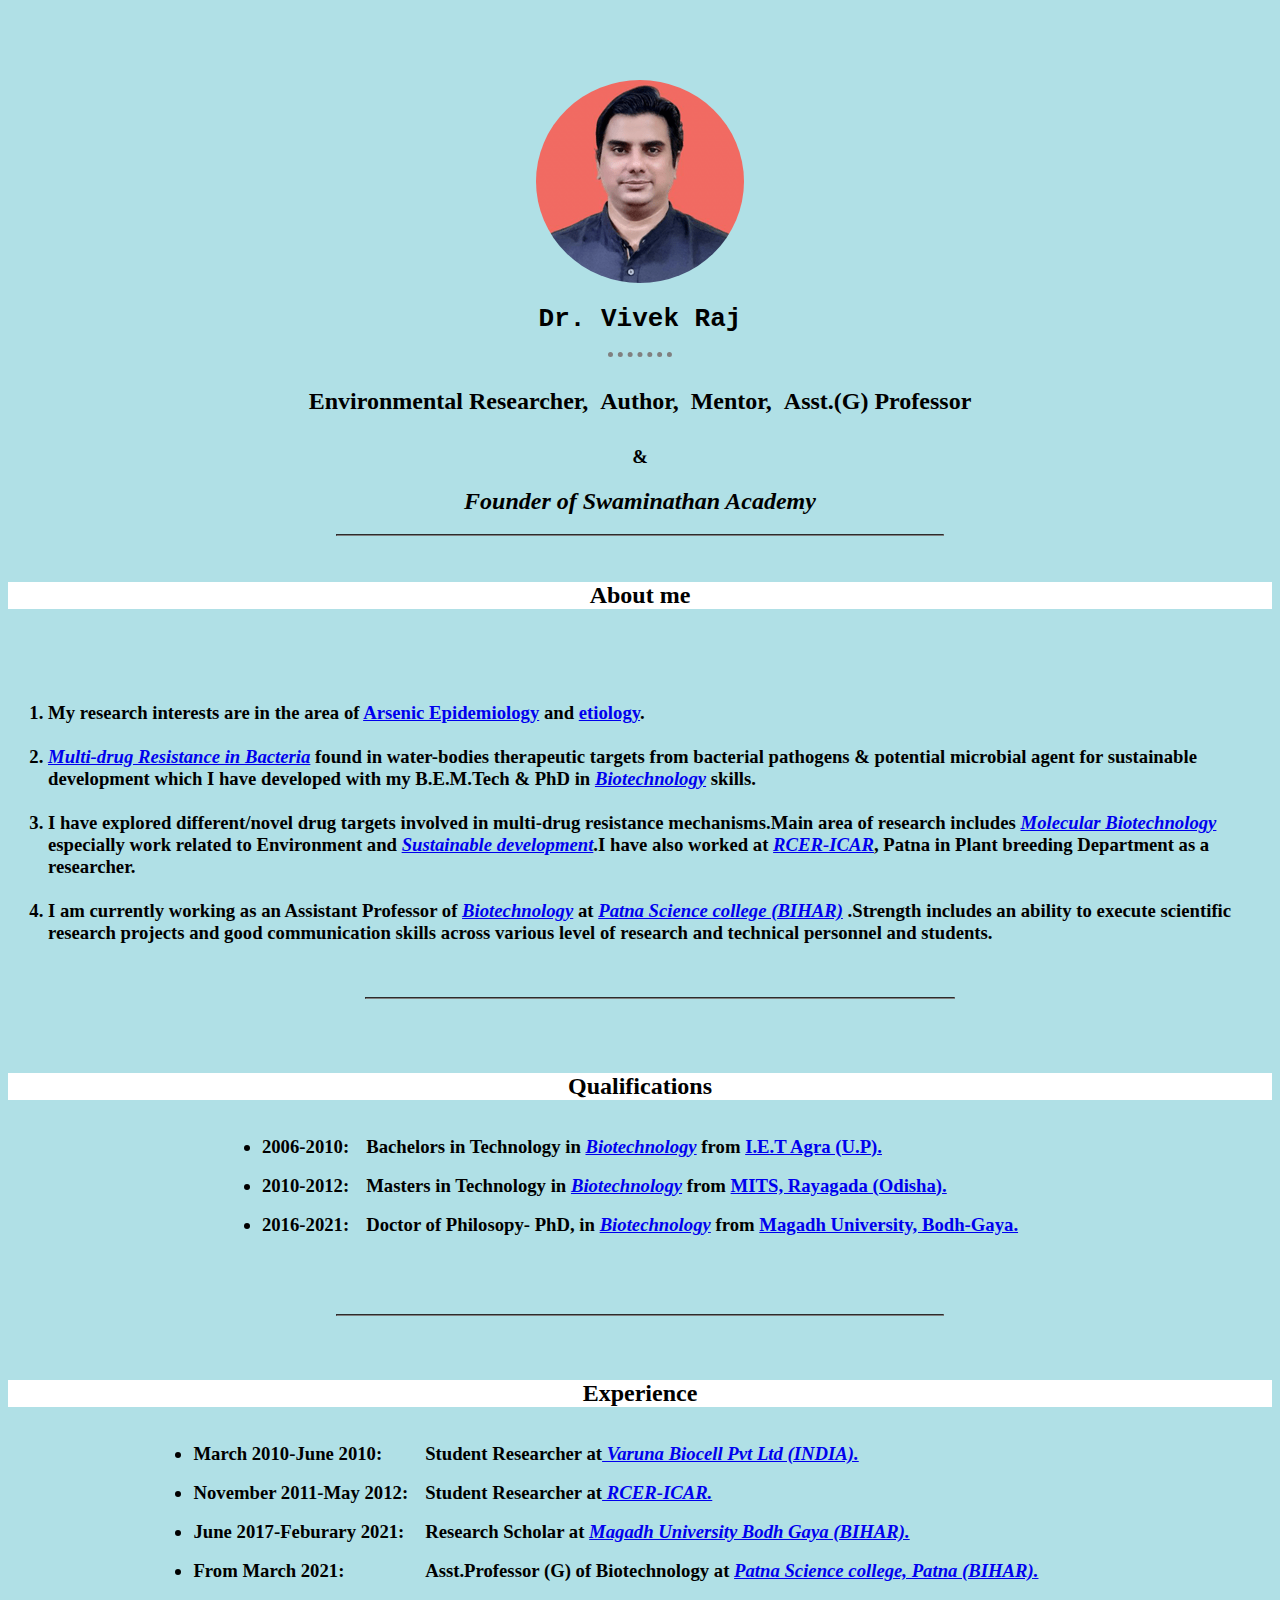
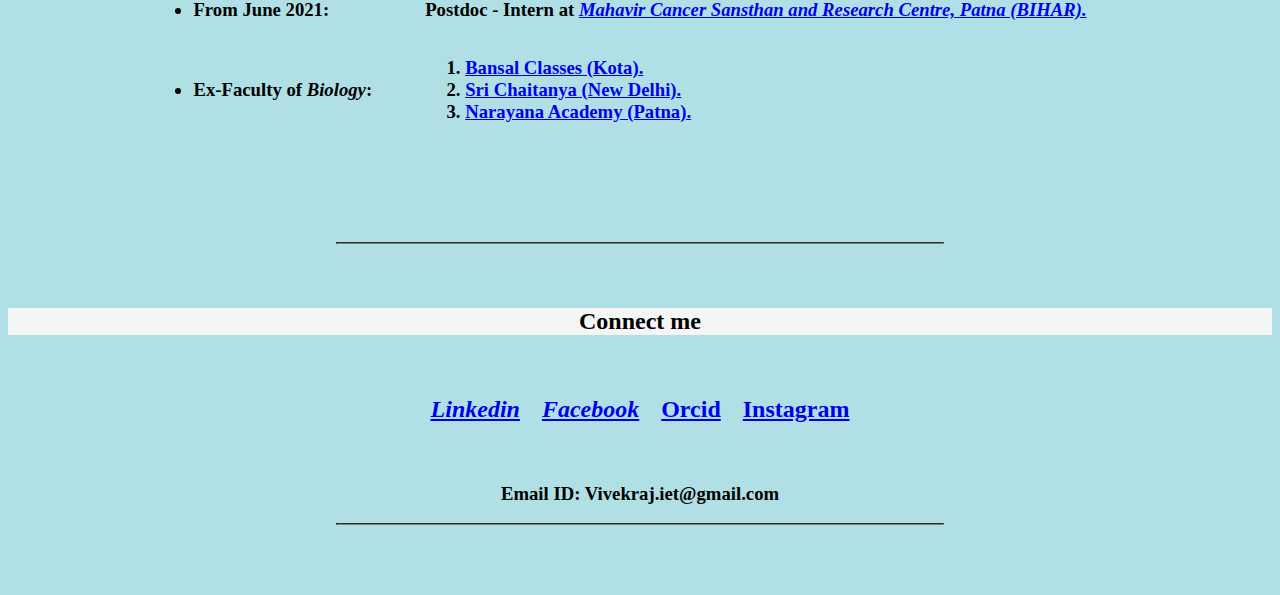
==== index.html @ 921a7af8 "Rename vivekraj.html to index.html" ====
<!DOCTYPE html>
<html lang="en">
<head>
    <meta charset="UTF-8">
    <meta http-equiv="X-UA-Compatible" content="IE=edge">
    <meta name="viewport" content="width=device-width, initial-scale=1.0">
    <title>Dr. Vivek Raj</title>
    <link rel="stylesheet" href="css/styles.css">
    <link rel="icon" href="favicon.ico">
</head>
<body>
    <div id='look'>

    </div>
    <br>
    <br>
    <br>
    <br>
    <center><img src="Screenshot 2021-12-27 at 7.35.56 PM.png" alt="VivekRaj">
    <h1 style="font-family: monospace;">Dr. Vivek Raj</h1>
    <hr class='sir'> 
    <center><h2>
        <table cellspacing='10' class="me">
            <tr>
                <td>Environmental Researcher,</td>
                <td>Author,</td>
                <td>Mentor,</td>
                <td>Asst.(G) Professor</td>   
            </tr>
        </table>
        </center></h2>
        <center><h3>&</h3></center>
    <h2 style="font-family: cursive"><em>Founder of Swaminathan Academy</em></h2></center>
    <hr>
    <br>
    <center><h2 style="background-color: white;">About me</h2></center>
    <br> 
    <br>
    <br>

    <p><h3>
        <ol>
            <li>My research interests are in the area of <a href="https://www.vdh.virginia.gov/epidemiology/epidemiology-fact-sheets/arsenic/"> Arsenic Epidemiology</a> and <a href="https://en.wikipedia.org/wiki/Etiology"> etiology</a>.</li><br>
        <li><a href="https://www.ncbi.nlm.nih.gov/pmc/articles/PMC2839888/"><em>Multi-drug Resistance in Bacteria</em></a> found in water-bodies 
        therapeutic targets from bacterial pathogens &
        potential microbial agent for sustainable
        development which I have developed with my
        B.E.M.Tech & PhD in <a href="https://en.wikipedia.org/wiki/Biotechnology"><em>Biotechnology</a></em> skills.</li><br><li>I have
        explored different/novel drug targets involved in
        multi-drug resistance mechanisms.Main area of
        research includes <a href="https://en.wikipedia.org/wiki/Molecular_Biotechnology"><em>Molecular Biotechnology</em></a>
        especially work related to Environment and
        <a href="https://en.wikipedia.org/wiki/Sustainable_development"><em>Sustainable development</em></a>.I have also worked at
        <a href="https://icarrcer.icar.gov.in/"><em> RCER-ICAR</a></em>, Patna in Plant breeding Department
        as a researcher.</li><br><li>I am currently working as an
        Assistant Professor of <a href="https://en.wikipedia.org/wiki/Biotechnology"><em>Biotechnology</a></em> at <a href="https://en.wikipedia.org/wiki/Patna_Science_College"><em> Patna Science college (BIHAR)</a></em>
        .Strength includes an
        ability to execute scientific research projects
        and good communication skills across various
        level of research and technical personnel and
        students.</li>
        <br>
        <br>
        <hr>
        <br>
        <br>

        </h3></p>
        <center><h2 style="background-color: white;">Qualifications</h2></center>
        <h3>
        <center><table cellspacing="15">
            <ol>
                <tr>
                    <td>
                        <li>
                            2006-2010:
                        </li>
                    </td>
                    <td>
                        Bachelors in Technology in <a href="https://en.wikipedia.org/wiki/Biotechnology"><em>Biotechnology</a></em> from <a href="http://www.ietagra.org.in/">I.E.T Agra (U.P).</a>
                    </td>
                </tr>
                <tr>
                    <td>
                        <li>
                            2010-2012:
                        </li>
                    </td>
                    <td>Masters in Technology in <a href="https://en.wikipedia.org/wiki/Biotechnology"><em>Biotechnology</a></em> from <a href="https://en.wikipedia.org/wiki/Majhighariani_Institute_of_Technology_and_Science"> MITS, Rayagada (Odisha).</a></td>
                </tr>
                <tr>
                    <td>
                        <li>
                            2016-2021:
                        </li>
                    </td>
                    <td>Doctor of Philosopy- PhD, in <a href="https://en.wikipedia.org/wiki/Biotechnology"><em>Biotechnology</a></em> from <a href="https://www.magadhuniversity.ac.in/">Magadh University, Bodh-Gaya.</a></td>
                </tr>
            </ol>
        </table>
        </h3>
        </center>
        <br>
        <br>
        <hr>
        <br>
        <br>
        <center><h2 style="background-color: white;">Experience</h2>
        <h3>
            <table cellspacing="15">
                <ol>
                    <tr>
                        <td>
                            <li>
                                March 2010-June 2010:
                            </li>
                        </td>
                        <td>
                            Student Researcher at<a href="https://www.indiamart.com/varunabiocell/profile.html"><em> Varuna Biocell Pvt Ltd (INDIA).</em></a>
                        </td>
                    </tr>
                    <tr>
                        <td>
                            <li>
                                November 2011-May 2012:
                            </li>
                        </td>
                        <td>Student Researcher at<a href="https://icarrcer.icar.gov.in/"><em> RCER-ICAR.</a></em> 
                    </tr>
                    <tr>
                        <td>
                            <li>
                                June 2017-Feburary 2021:
                            </li>
                        </td>
                        <td>Research Scholar at <a href="https://www.magadhuniversity.ac.in/"><em>Magadh University Bodh Gaya (BIHAR).</a></em>
                    </tr>
                    <tr>
                        <td>
                            <li>
                                From March 2021:
                            </li>
                        </td>
                        <td> Asst.Professor (G) of Biotechnology at <a href="https://en.wikipedia.org/wiki/Patna_Science_College"><em> Patna Science college, Patna (BIHAR).</a></em>
                    </tr>
                    <tr>
                        <td>
                            <li>
                                From June 2021:
                            </li>
                        </td>
                        <td> Postdoc - Intern at <a href="http://www.mahavircancersansthan.com/"><em> Mahavir Cancer Sansthan and Research Centre, Patna (BIHAR).</a></em>
                    </tr>
                    <tr>
                        <td>
                            <li>
                                Ex-Faculty of <em>Biology</em>:
                            </li>
                        </td>
                        <td>
                            <ol>
                                <li><a href="https://www.bansal.ac.in/">Bansal Classes (Kota).</a></li>
                                <li><a href="https://srichaitanya.net/">Sri Chaitanya (New Delhi).</a></li>
                                <li><a href="https://www.narayanagroup.com/">Narayana Academy (Patna).</a></li>
                            </ol>    
                        </td>       
                </ol>
            </table>
            </ul>
            <br>
        </center>
        <br>
        <br>
        <hr>
        <br>
        <br>
    <center><h2 class='last'>Connect me</h2> 
    <table cellspacing='20'>
        <tr>
            <td><h2><a href="https://www.linkedin.com/in/dr-er-vivek-raj-58460b1a6"><em>Linkedin</em></a></h2></td>
            <td><h2><a href="https://www.facebook.com/vivek.raj.1042"><em>Facebook</em></a></h2></td>
            <td><h2><a href="https://orcid.org/my-orcid?orcid=0000-0002-8703-0960">Orcid</a></h2></td>
            <td><h2><a href="https://instagram.com/vivekraj.iet?utm_medium=copy_link">Instagram</a></h2></td>
        </tr>
    </table>
    <h3>Email ID: Vivekraj.iet@gmail.com</h3>
</center>
<hr>
<br>
<br>
<br>

</body>
</html>
---- css/styles.css ----
body {
    background-color: powderblue;
}

#dotted {
    height: 3px;;
    width: 5%;
    border-style: none ;
    border-top-style: dotted;
    border-width: 5px;
    border-color: grey;
}

h2 {
    font-family: cursive;
    width: 100%;
    
}
hr {
    border-style: grrove;
    width: 48%;
    border-color: grey;

}

.sir {
    border-style: none;
    border-top-style: dotted;
    width: 5%;
    border-width: 5px;
    border-color: gray;
}

img {
    border-radius: 100%;
}

.last {
    background-color: whitesmoke;
    width: 30;
}
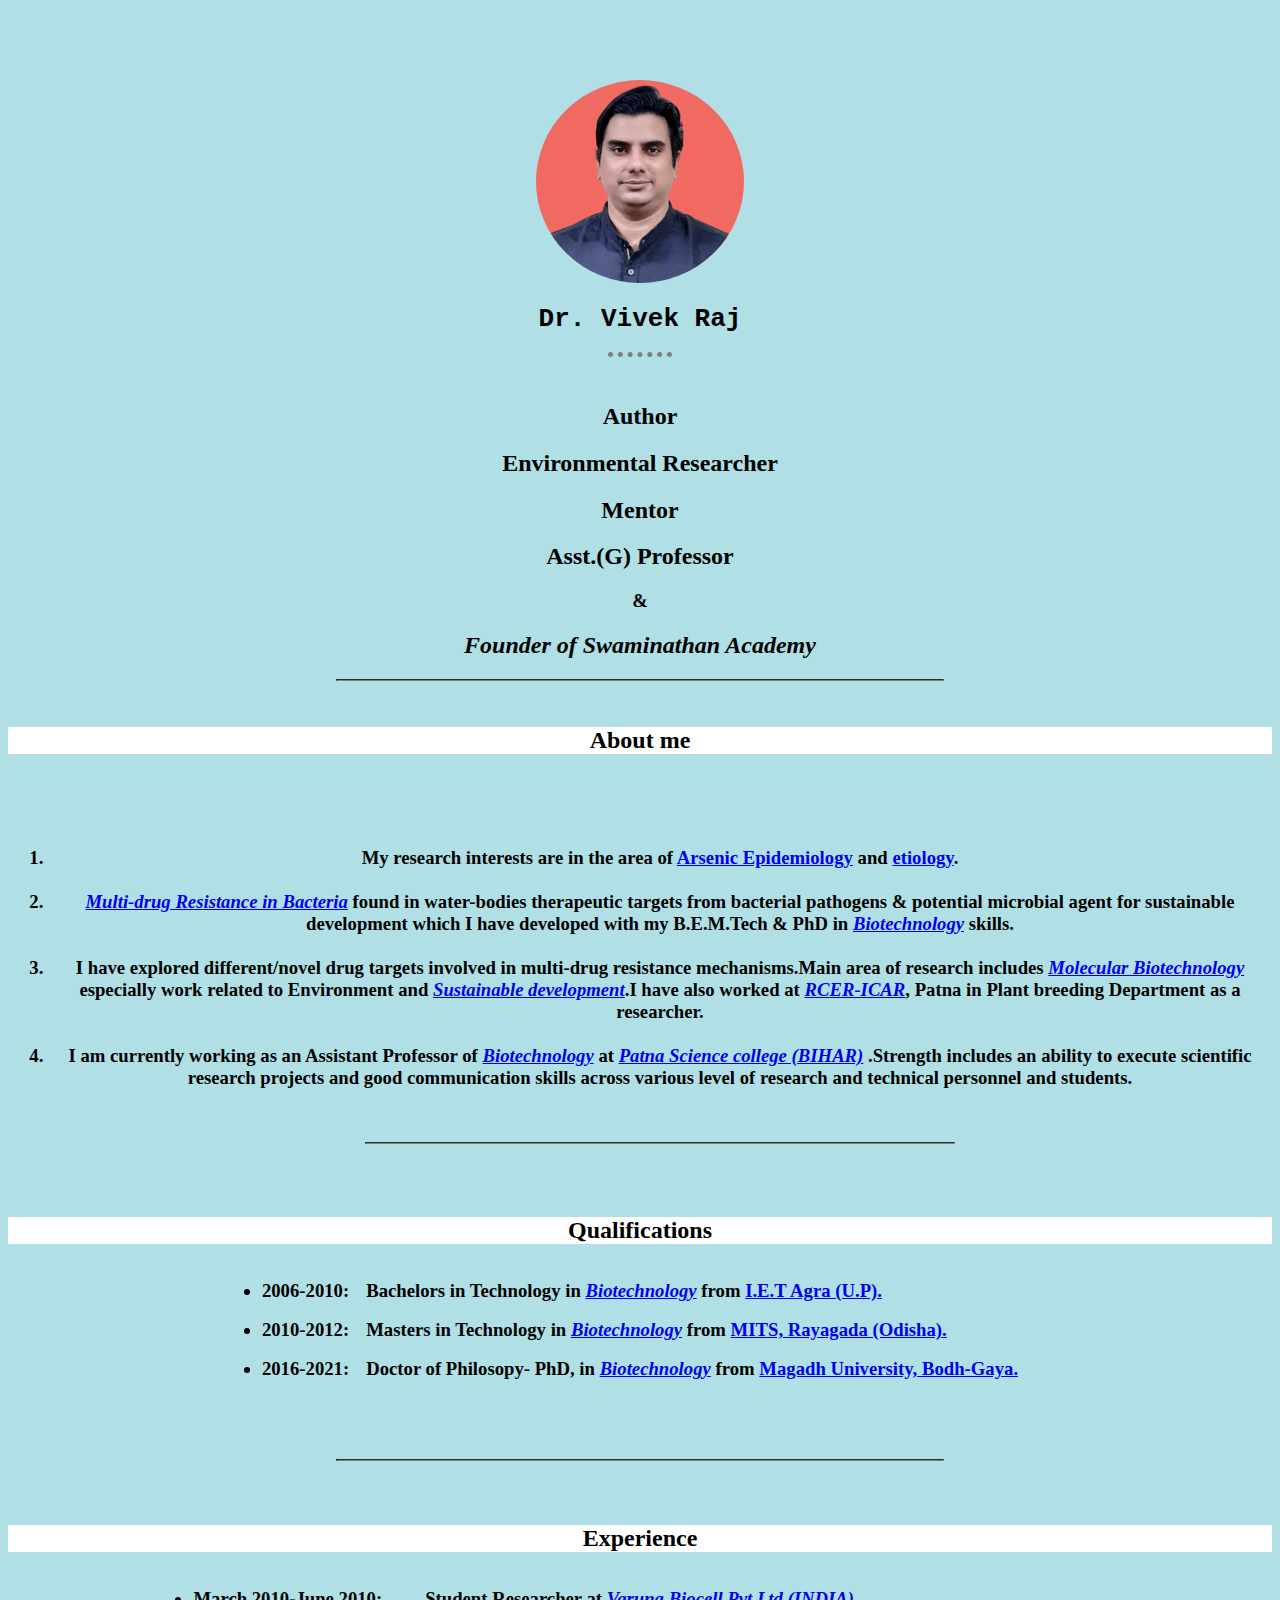
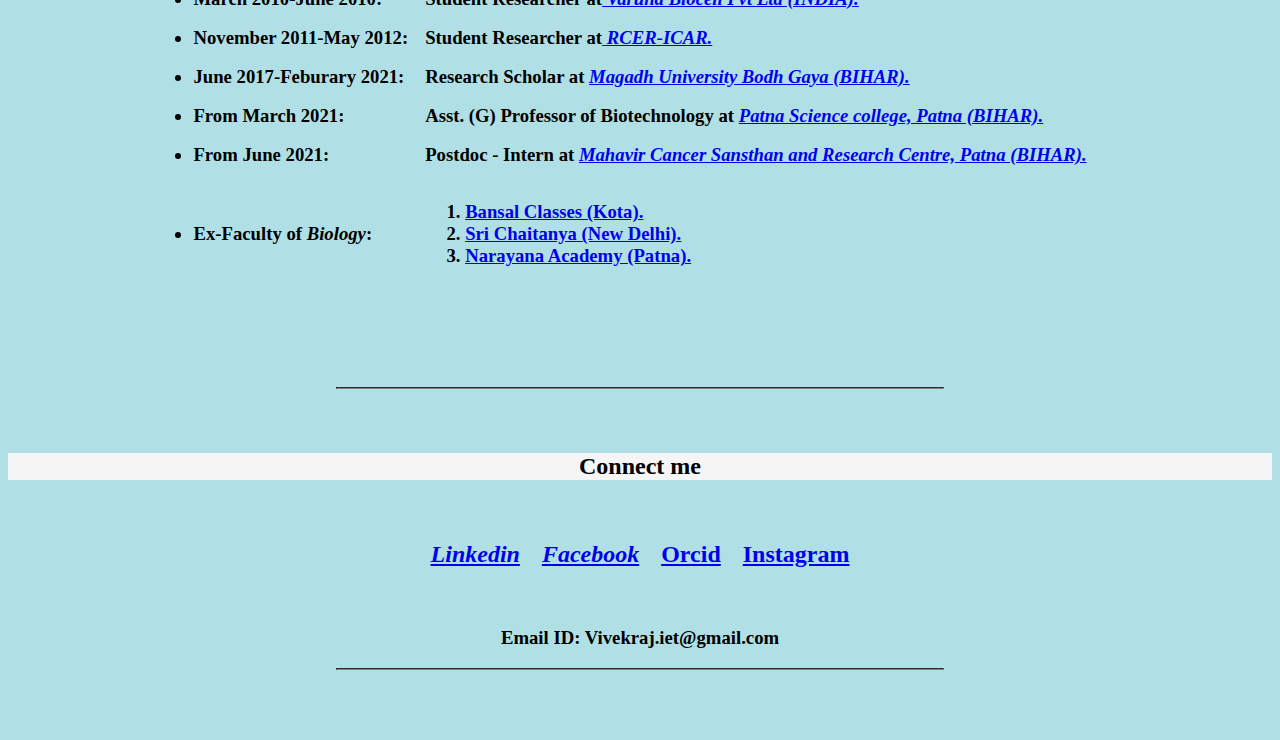
==== commit 03f7b498: "HTML updated" ====
--- a/index.html
+++ b/index.html
@@ -19,18 +19,18 @@
     <center><img src="Screenshot 2021-12-27 at 7.35.56 PM.png" alt="VivekRaj">
     <h1 style="font-family: monospace;">Dr. Vivek Raj</h1>
     <hr class='sir'> 
-    <center><h2>
-        <table cellspacing='10' class="me">
-            <tr>
-                <td>Environmental Researcher,</td>
-                <td>Author,</td>
-                <td>Mentor,</td>
-                <td>Asst.(G) Professor</td>   
-            </tr>
-        </table>
-        </center></h2>
+    <br>
+    
+        <center>
+            <h2>Author</h2>
+            <h2>Environmental Researcher</h2>
+            <h2>Mentor</h2>
+            <h2>Asst.(G) Professor</h2>
+        </center>
+            
+        
         <center><h3>&</h3></center>
-    <h2 style="font-family: cursive"><em>Founder of Swaminathan Academy</em></h2></center>
+    <center><h2 style="font-family: cursive"><em>Founder of Swaminathan Academy</em></h2></center>
     <hr>
     <br>
     <center><h2 style="background-color: white;">About me</h2></center>
@@ -141,7 +141,7 @@
                                 From March 2021:
                             </li>
                         </td>
-                        <td> Asst.Professor (G) of Biotechnology at <a href="https://en.wikipedia.org/wiki/Patna_Science_College"><em> Patna Science college, Patna (BIHAR).</a></em>
+                        <td> Asst. (G) Professor of Biotechnology at <a href="https://en.wikipedia.org/wiki/Patna_Science_College"><em> Patna Science college, Patna (BIHAR).</a></em>
                     </tr>
                     <tr>
                         <td>
@@ -191,4 +191,4 @@
 <br>
 
 </body>
-</html>
+</html>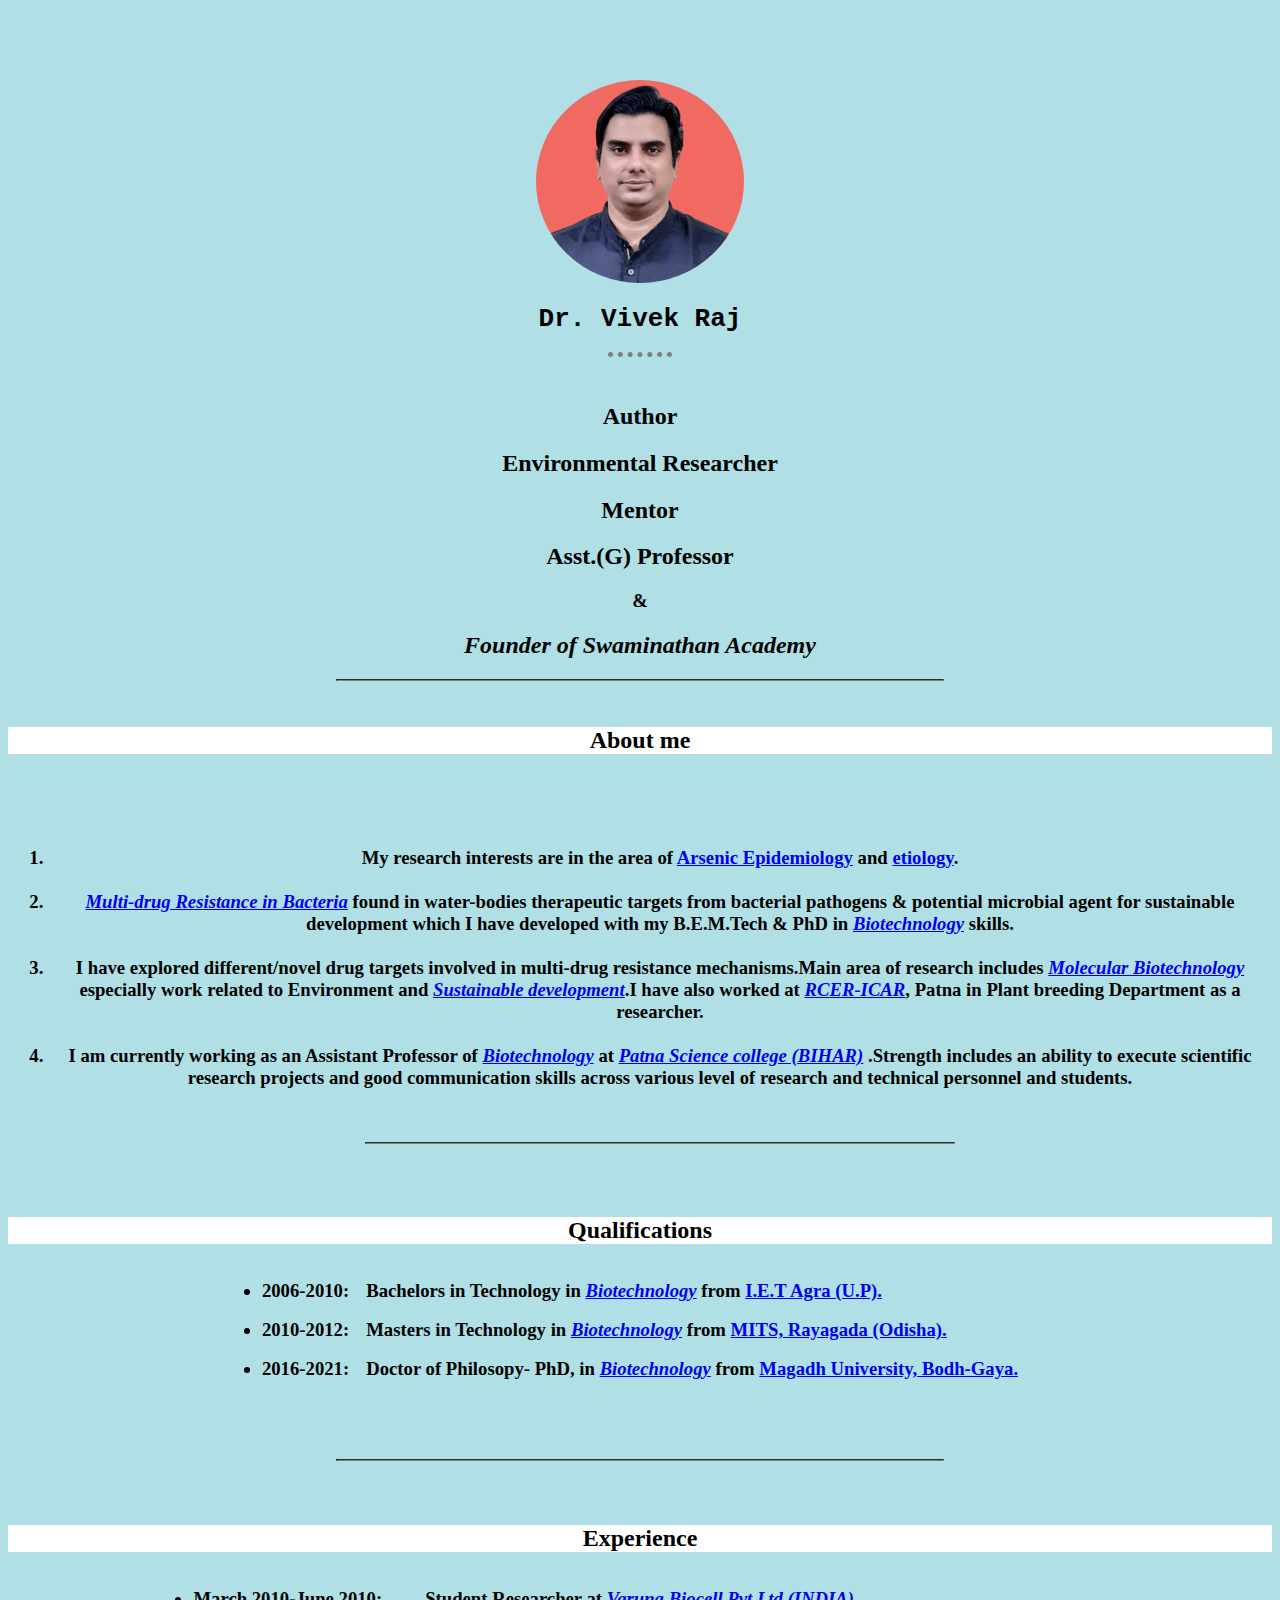
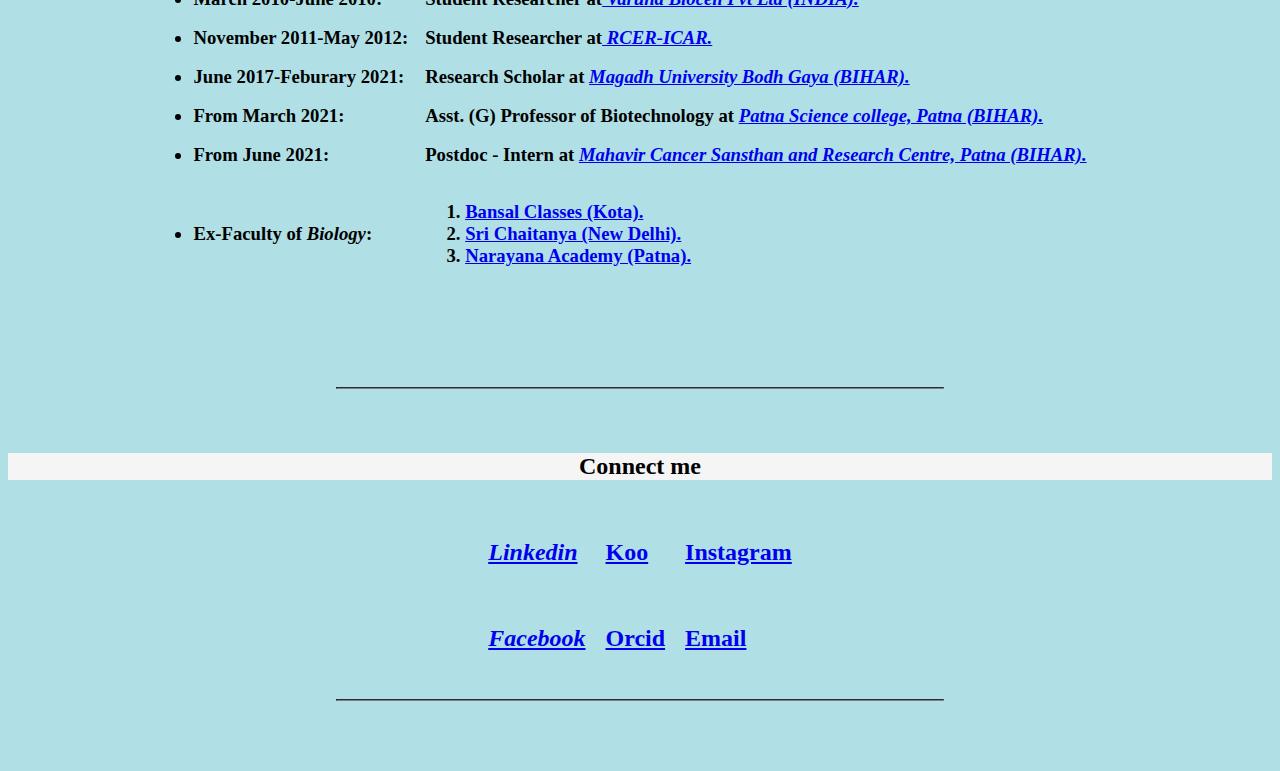
==== commit e8c40bac: "index updated" ====
--- a/index.html
+++ b/index.html
@@ -18,42 +18,42 @@
     <br>
     <center><img src="Screenshot 2021-12-27 at 7.35.56 PM.png" alt="VivekRaj">
     <h1 style="font-family: monospace;">Dr. Vivek Raj</h1>
-    <hr class='sir'> 
+    <hr class='sir'>
     <br>
-    
+
         <center>
             <h2>Author</h2>
             <h2>Environmental Researcher</h2>
             <h2>Mentor</h2>
             <h2>Asst.(G) Professor</h2>
         </center>
-            
-        
+
+
         <center><h3>&</h3></center>
     <center><h2 style="font-family: cursive"><em>Founder of Swaminathan Academy</em></h2></center>
     <hr>
     <br>
     <center><h2 style="background-color: white;">About me</h2></center>
-    <br> 
+    <br>
     <br>
     <br>
 
     <p><h3>
         <ol>
-            <li>My research interests are in the area of <a href="https://www.vdh.virginia.gov/epidemiology/epidemiology-fact-sheets/arsenic/"> Arsenic Epidemiology</a> and <a href="https://en.wikipedia.org/wiki/Etiology"> etiology</a>.</li><br>
-        <li><a href="https://www.ncbi.nlm.nih.gov/pmc/articles/PMC2839888/"><em>Multi-drug Resistance in Bacteria</em></a> found in water-bodies 
+            <li>My research interests are in the area of <a href="https://www.vdh.virginia.gov/epidemiology/epidemiology-fact-sheets/arsenic/" target='_blank'> Arsenic Epidemiology</a> and <a href="https://en.wikipedia.org/wiki/Etiology" target='_blank'> etiology</a>.</li><br>
+        <li><a href="https://www.ncbi.nlm.nih.gov/pmc/articles/PMC2839888/" target='_blank'><em>Multi-drug Resistance in Bacteria</em></a> found in water-bodies
         therapeutic targets from bacterial pathogens &
         potential microbial agent for sustainable
         development which I have developed with my
-        B.E.M.Tech & PhD in <a href="https://en.wikipedia.org/wiki/Biotechnology"><em>Biotechnology</a></em> skills.</li><br><li>I have
+        B.E.M.Tech & PhD in <a href="https://en.wikipedia.org/wiki/Biotechnology" target='_blank'><em>Biotechnology</a></em> skills.</li><br><li>I have
         explored different/novel drug targets involved in
         multi-drug resistance mechanisms.Main area of
-        research includes <a href="https://en.wikipedia.org/wiki/Molecular_Biotechnology"><em>Molecular Biotechnology</em></a>
+        research includes <a href="https://en.wikipedia.org/wiki/Molecular_Biotechnology" target='_blank'><em>Molecular Biotechnology</em></a>
         especially work related to Environment and
-        <a href="https://en.wikipedia.org/wiki/Sustainable_development"><em>Sustainable development</em></a>.I have also worked at
-        <a href="https://icarrcer.icar.gov.in/"><em> RCER-ICAR</a></em>, Patna in Plant breeding Department
+        <a href="https://en.wikipedia.org/wiki/Sustainable_development" target='_blank'><em>Sustainable development</em></a>.I have also worked at
+        <a href="https://icarrcer.icar.gov.in/target= '_blank'"><em> RCER-ICAR</a></em>, Patna in Plant breeding Department
         as a researcher.</li><br><li>I am currently working as an
-        Assistant Professor of <a href="https://en.wikipedia.org/wiki/Biotechnology"><em>Biotechnology</a></em> at <a href="https://en.wikipedia.org/wiki/Patna_Science_College"><em> Patna Science college (BIHAR)</a></em>
+        Assistant Professor of <a href="https://en.wikipedia.org/wiki/Biotechnology" target='_blank'><em>Biotechnology</a></em> at <a href="https://en.wikipedia.org/wiki/Patna_Science_College" target='_blank'><em> Patna Science college (BIHAR)</a></em>
         .Strength includes an
         ability to execute scientific research projects
         and good communication skills across various
@@ -77,7 +77,7 @@
                         </li>
                     </td>
                     <td>
-                        Bachelors in Technology in <a href="https://en.wikipedia.org/wiki/Biotechnology"><em>Biotechnology</a></em> from <a href="http://www.ietagra.org.in/">I.E.T Agra (U.P).</a>
+                        Bachelors in Technology in <a href="https://en.wikipedia.org/wiki/Biotechnology" target='_blank'><em>Biotechnology</a></em> from <a href="http://www.ietagra.org.in/" target='_blank'>I.E.T Agra (U.P).</a>
                     </td>
                 </tr>
                 <tr>
@@ -86,7 +86,7 @@
                             2010-2012:
                         </li>
                     </td>
-                    <td>Masters in Technology in <a href="https://en.wikipedia.org/wiki/Biotechnology"><em>Biotechnology</a></em> from <a href="https://en.wikipedia.org/wiki/Majhighariani_Institute_of_Technology_and_Science"> MITS, Rayagada (Odisha).</a></td>
+                    <td>Masters in Technology in <a href="https://en.wikipedia.org/wiki/Biotechnology" target='_blank'><em>Biotechnology</a></em> from <a href="https://en.wikipedia.org/wiki/Majhighariani_Institute_of_Technology_and_Science" target='_blank'> MITS, Rayagada (Odisha).</a></td>
                 </tr>
                 <tr>
                     <td>
@@ -94,7 +94,7 @@
                             2016-2021:
                         </li>
                     </td>
-                    <td>Doctor of Philosopy- PhD, in <a href="https://en.wikipedia.org/wiki/Biotechnology"><em>Biotechnology</a></em> from <a href="https://www.magadhuniversity.ac.in/">Magadh University, Bodh-Gaya.</a></td>
+                    <td>Doctor of Philosopy- PhD, in <a href="https://en.wikipedia.org/wiki/Biotechnology" target='_blank'><em>Biotechnology</a></em> from <a href="https://www.magadhuniversity.ac.in/" target='_blank'>Magadh University, Bodh-Gaya.</a></td>
                 </tr>
             </ol>
         </table>
@@ -116,7 +116,7 @@
                             </li>
                         </td>
                         <td>
-                            Student Researcher at<a href="https://www.indiamart.com/varunabiocell/profile.html"><em> Varuna Biocell Pvt Ltd (INDIA).</em></a>
+                            Student Researcher at<a href="https://www.indiamart.com/varunabiocell/profile.html" target='_blank'><em> Varuna Biocell Pvt Ltd (INDIA).</em></a>
                         </td>
                     </tr>
                     <tr>
@@ -125,7 +125,7 @@
                                 November 2011-May 2012:
                             </li>
                         </td>
-                        <td>Student Researcher at<a href="https://icarrcer.icar.gov.in/"><em> RCER-ICAR.</a></em> 
+                        <td>Student Researcher at<a href="https://icarrcer.icar.gov.in/" target='_blank'><em> RCER-ICAR.</a></em>
                     </tr>
                     <tr>
                         <td>
@@ -133,7 +133,7 @@
                                 June 2017-Feburary 2021:
                             </li>
                         </td>
-                        <td>Research Scholar at <a href="https://www.magadhuniversity.ac.in/"><em>Magadh University Bodh Gaya (BIHAR).</a></em>
+                        <td>Research Scholar at <a href="https://www.magadhuniversity.ac.in/" target='_blank'><em>Magadh University Bodh Gaya (BIHAR).</a></em>
                     </tr>
                     <tr>
                         <td>
@@ -141,7 +141,7 @@
                                 From March 2021:
                             </li>
                         </td>
-                        <td> Asst. (G) Professor of Biotechnology at <a href="https://en.wikipedia.org/wiki/Patna_Science_College"><em> Patna Science college, Patna (BIHAR).</a></em>
+                        <td> Asst. (G) Professor of Biotechnology at <a href="https://en.wikipedia.org/wiki/Patna_Science_College" target='_blank'><em> Patna Science college, Patna (BIHAR).</a></em>
                     </tr>
                     <tr>
                         <td>
@@ -149,7 +149,7 @@
                                 From June 2021:
                             </li>
                         </td>
-                        <td> Postdoc - Intern at <a href="http://www.mahavircancersansthan.com/"><em> Mahavir Cancer Sansthan and Research Centre, Patna (BIHAR).</a></em>
+                        <td> Postdoc - Intern at <a href="http://www.mahavircancersansthan.com/" target='_blank'><em> Mahavir Cancer Sansthan and Research Centre, Patna (BIHAR).</a></em>
                     </tr>
                     <tr>
                         <td>
@@ -159,11 +159,11 @@
                         </td>
                         <td>
                             <ol>
-                                <li><a href="https://www.bansal.ac.in/">Bansal Classes (Kota).</a></li>
-                                <li><a href="https://srichaitanya.net/">Sri Chaitanya (New Delhi).</a></li>
-                                <li><a href="https://www.narayanagroup.com/">Narayana Academy (Patna).</a></li>
-                            </ol>    
-                        </td>       
+                                <li><a href="https://www.bansal.ac.in/" target='_blank'>Bansal Classes (Kota).</a></li>
+                                <li><a href="https://srichaitanya.net/" target='_blank'>Sri Chaitanya (New Delhi).</a></li>
+                                <li><a href="https://www.narayanagroup.com/" target='_blank'>Narayana Academy (Patna).</a></li>
+                            </ol>
+                        </td>
                 </ol>
             </table>
             </ul>
@@ -174,16 +174,20 @@
         <hr>
         <br>
         <br>
-    <center><h2 class='last'>Connect me</h2> 
-    <table cellspacing='20'>
+    <center><h2 class='last'>Connect me</h2>
+    <table cellspacing='18',>
         <tr>
-            <td><h2><a href="https://www.linkedin.com/in/dr-er-vivek-raj-58460b1a6"><em>Linkedin</em></a></h2></td>
-            <td><h2><a href="https://www.facebook.com/vivek.raj.1042"><em>Facebook</em></a></h2></td>
-            <td><h2><a href="https://orcid.org/my-orcid?orcid=0000-0002-8703-0960">Orcid</a></h2></td>
-            <td><h2><a href="https://instagram.com/vivekraj.iet?utm_medium=copy_link">Instagram</a></h2></td>
+            <td><h2><a href="https://www.linkedin.com/in/dr-er-vivek-raj-58460b1a6" target='_blank'><em>Linkedin</em></a></h2></td>
+            
+            <td><h2><a href="https://www.kooapp.com/profile/%76%69%76%65%6B%72%61%6A%31%39%38%36" target='_blank'>Koo</a></h2></td>
+            <td><h2><a href="https://instagram.com/vivekraj.iet?utm_medium=copy_link " target='_blank'>Instagram</a></h2></td>
+        </tr>
+        <tr>
+            <td><h2><a href="https://www.facebook.com/vivek.raj.1042" target='_blank'><em>Facebook</em></a></h2></td>
+            <td><h2><a href="https://orcid.org/my-orcid?orcid=0000-0002-8703-0960" target='_blank'>Orcid</a></h2></td>
+            <td><h2><a href="mailto:Vivekraj.iet@gmail.com" target='_blank'>Email</a></h2></td>
         </tr>
     </table>
-    <h3>Email ID: Vivekraj.iet@gmail.com</h3>
 </center>
 <hr>
 <br>
@@ -191,4 +195,4 @@
 <br>
 
 </body>
-</html>+</html>
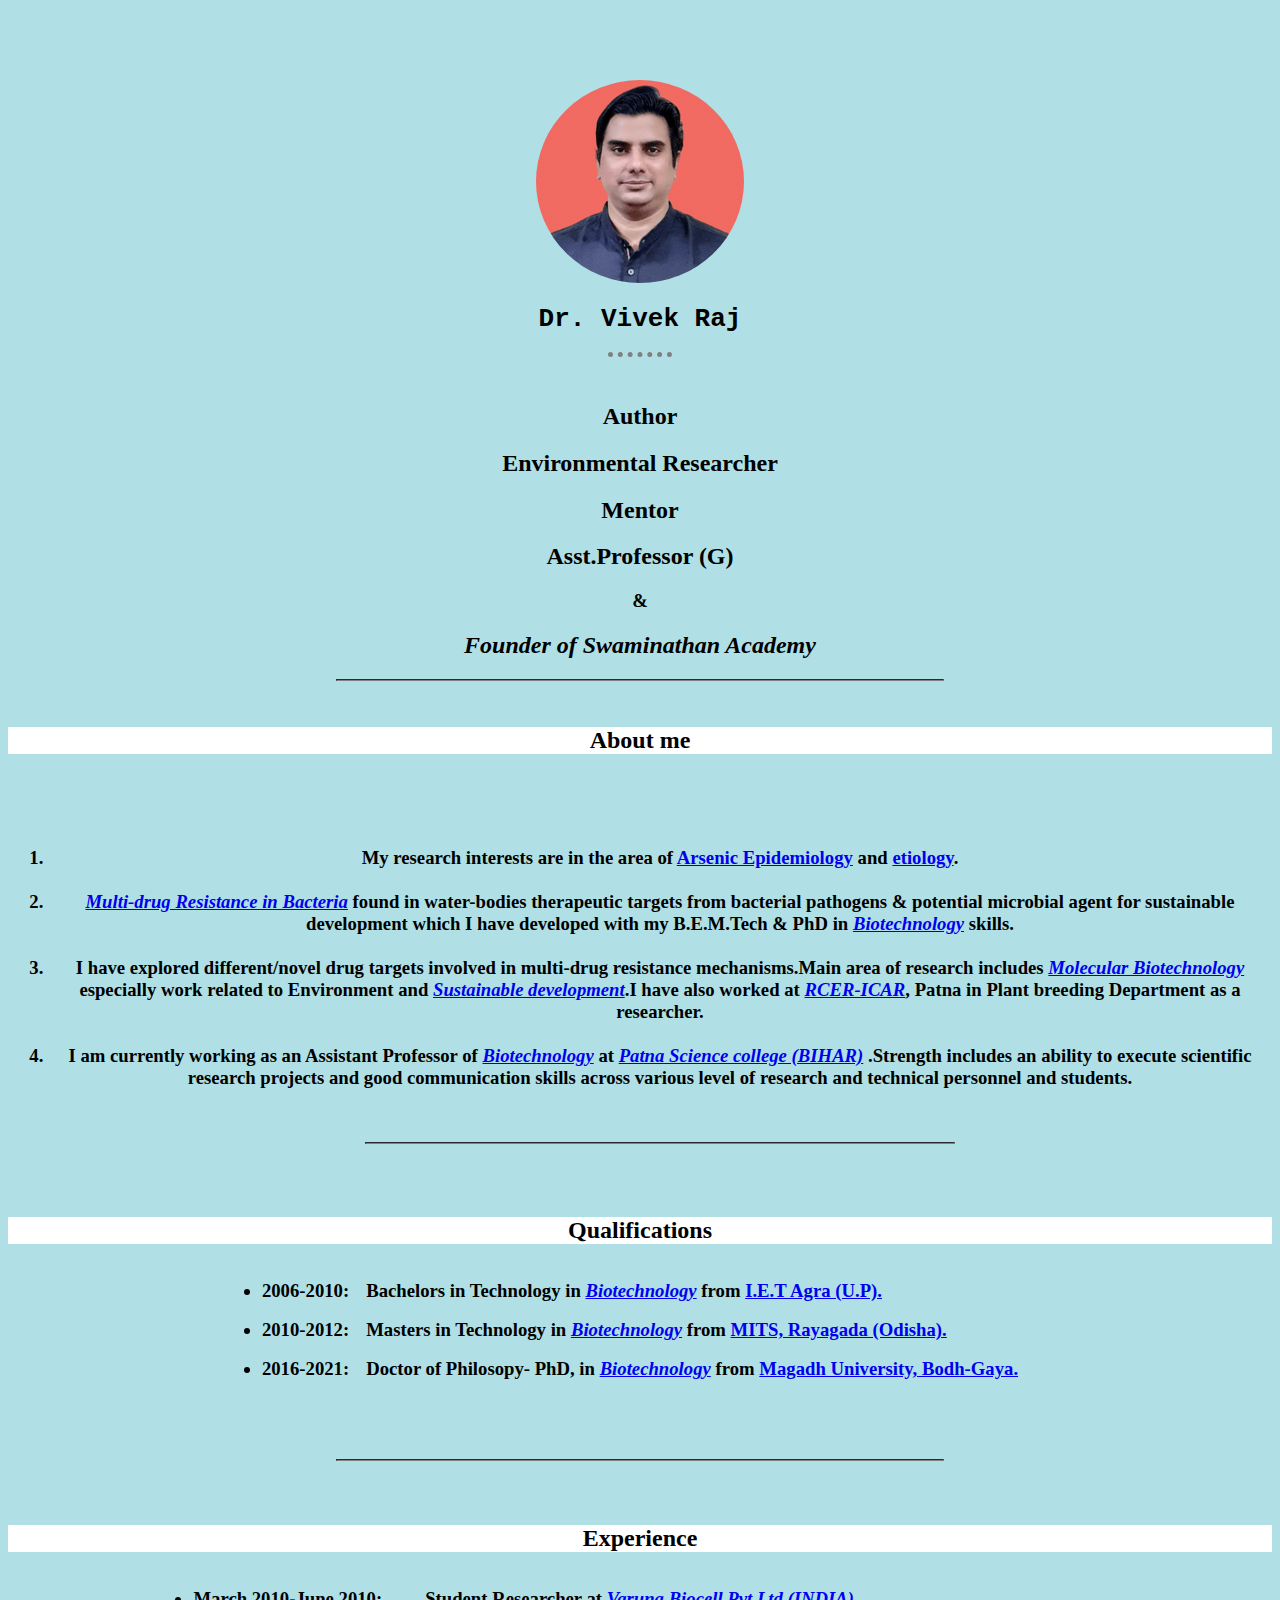
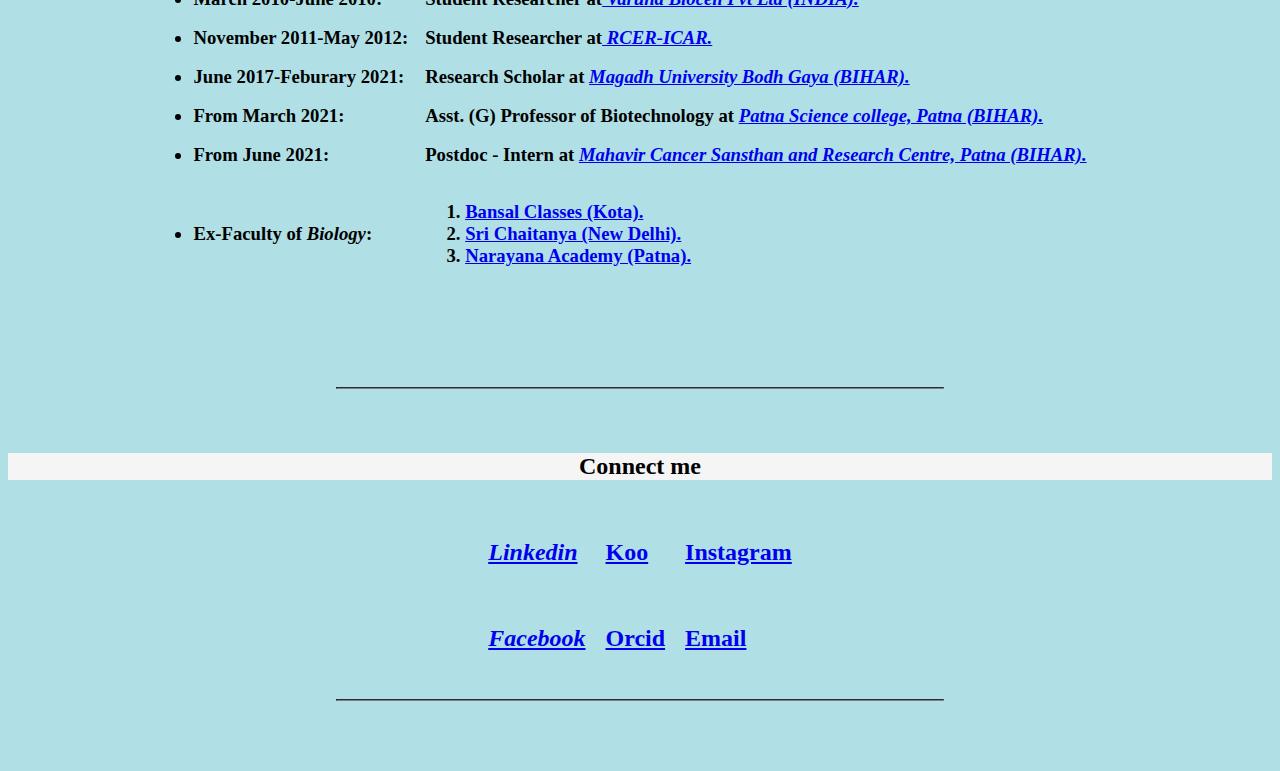
==== commit b6dbab54: "html updated" ====
--- a/index.html
+++ b/index.html
@@ -4,7 +4,7 @@
     <meta charset="UTF-8">
     <meta http-equiv="X-UA-Compatible" content="IE=edge">
     <meta name="viewport" content="width=device-width, initial-scale=1.0">
-    <title>Dr. Vivek Raj</title>
+    <title>Dr.Vivek Raj</title>
     <link rel="stylesheet" href="css/styles.css">
     <link rel="icon" href="favicon.ico">
 </head>
@@ -25,7 +25,7 @@
             <h2>Author</h2>
             <h2>Environmental Researcher</h2>
             <h2>Mentor</h2>
-            <h2>Asst.(G) Professor</h2>
+            <h2>Asst.Professor (G)</h2>
         </center>
 
 
@@ -178,7 +178,6 @@
     <table cellspacing='18',>
         <tr>
             <td><h2><a href="https://www.linkedin.com/in/dr-er-vivek-raj-58460b1a6" target='_blank'><em>Linkedin</em></a></h2></td>
-            
             <td><h2><a href="https://www.kooapp.com/profile/%76%69%76%65%6B%72%61%6A%31%39%38%36" target='_blank'>Koo</a></h2></td>
             <td><h2><a href="https://instagram.com/vivekraj.iet?utm_medium=copy_link " target='_blank'>Instagram</a></h2></td>
         </tr>
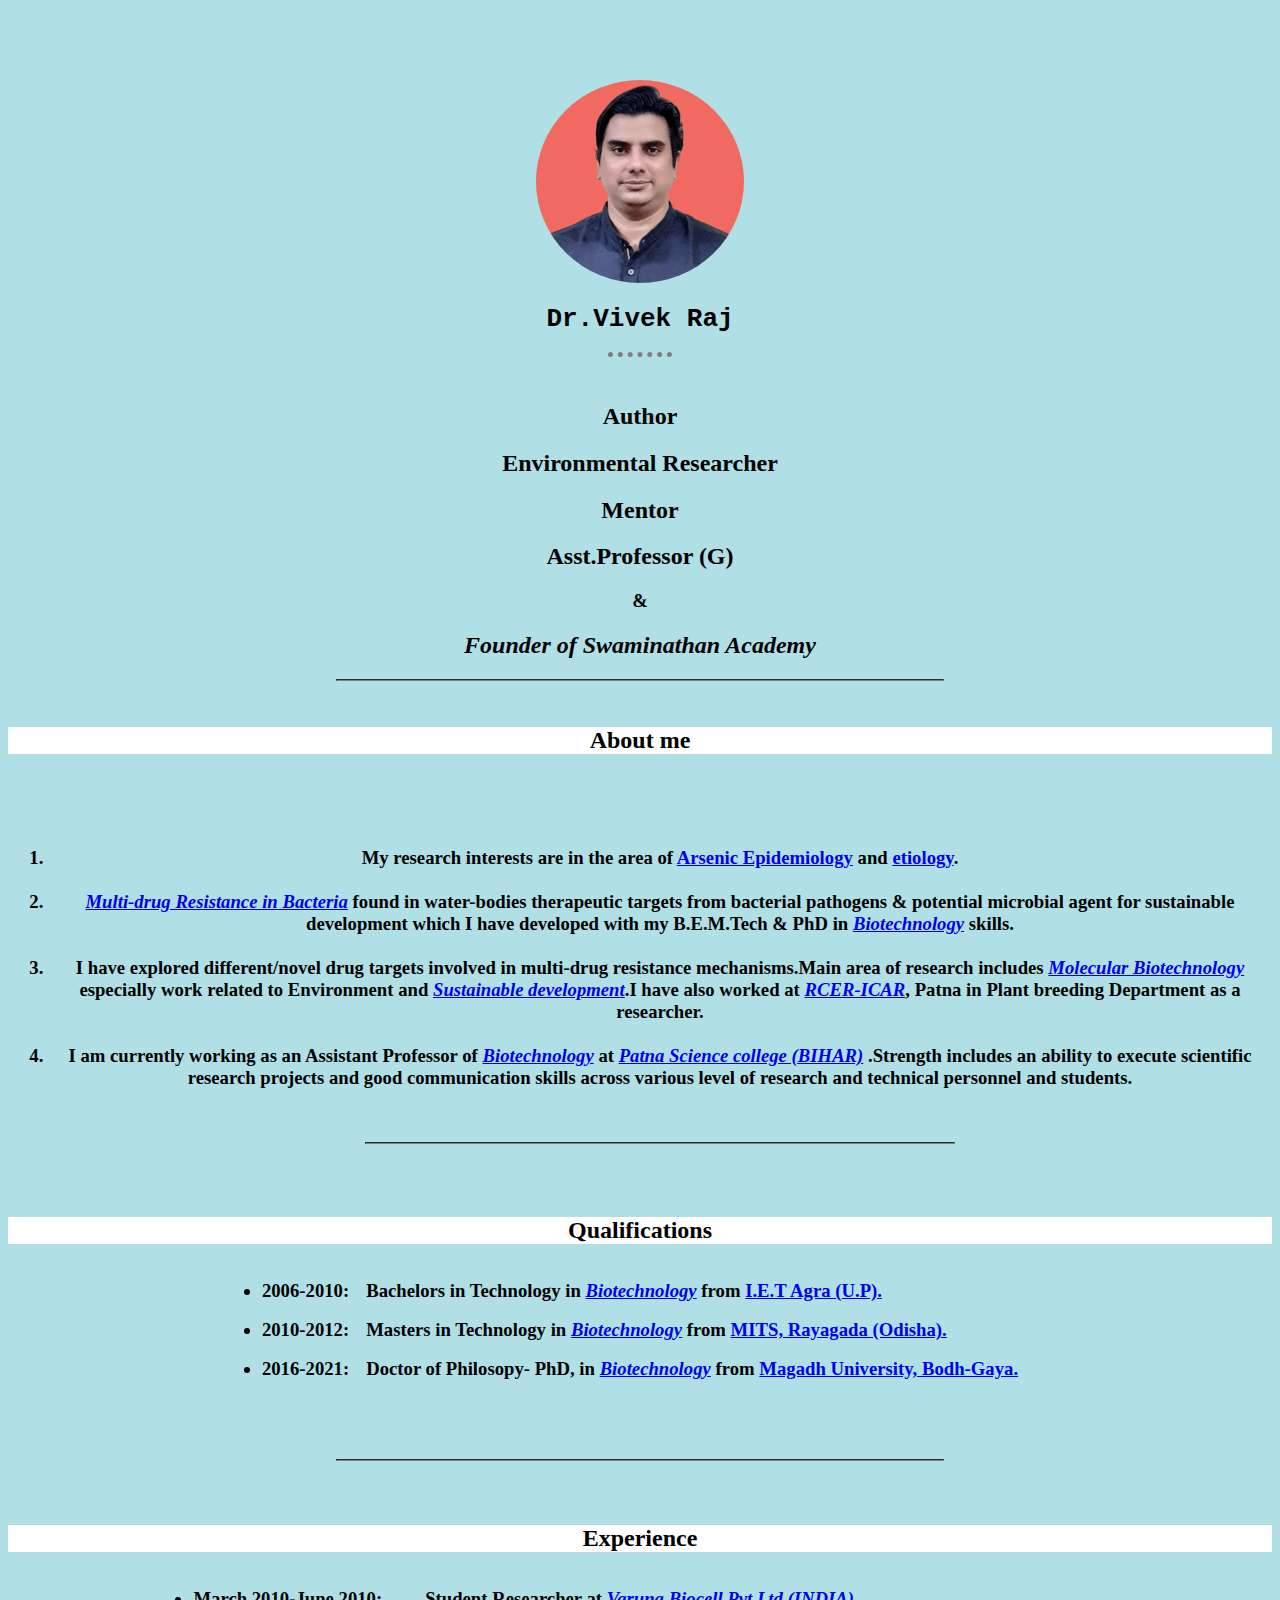
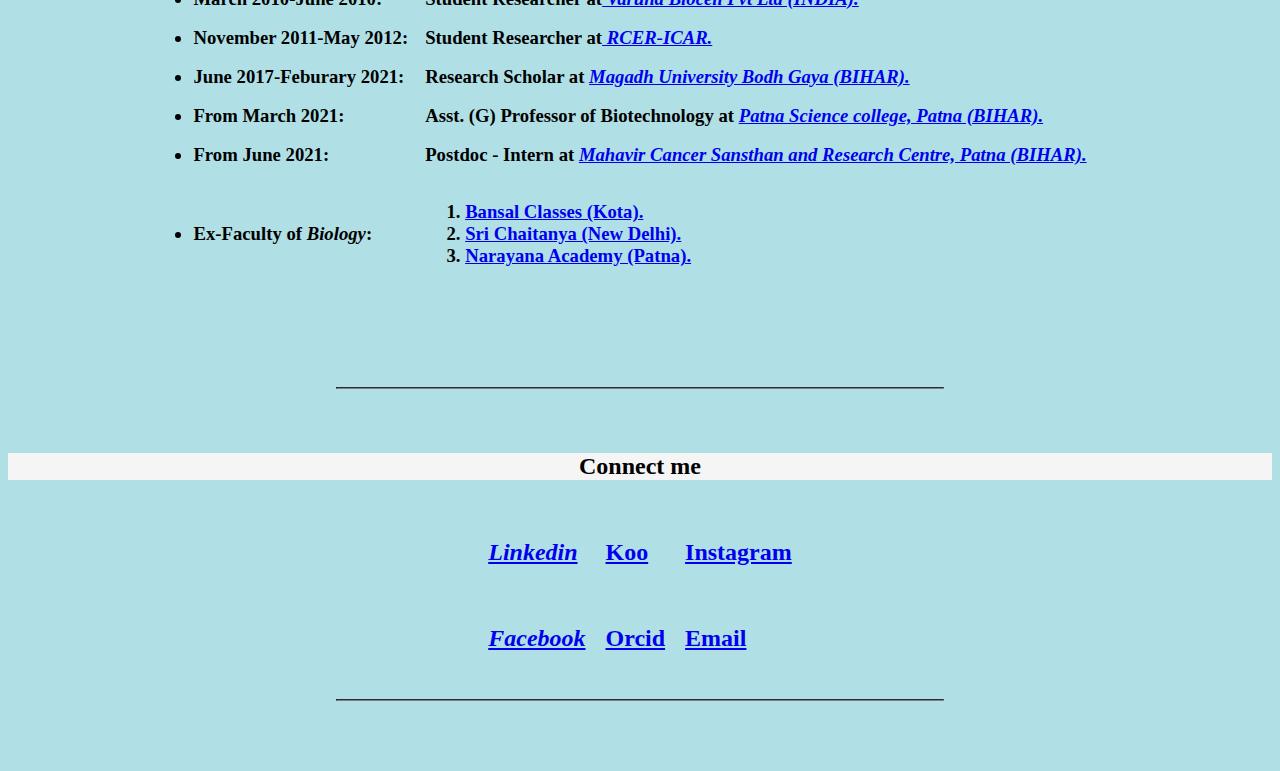
==== commit 28f4a897: "index updated" ====
--- a/index.html
+++ b/index.html
@@ -17,7 +17,7 @@
     <br>
     <br>
     <center><img src="Screenshot 2021-12-27 at 7.35.56 PM.png" alt="VivekRaj">
-    <h1 style="font-family: monospace;">Dr. Vivek Raj</h1>
+    <h1 style="font-family: monospace;">Dr.Vivek Raj</h1>
     <hr class='sir'>
     <br>
 
